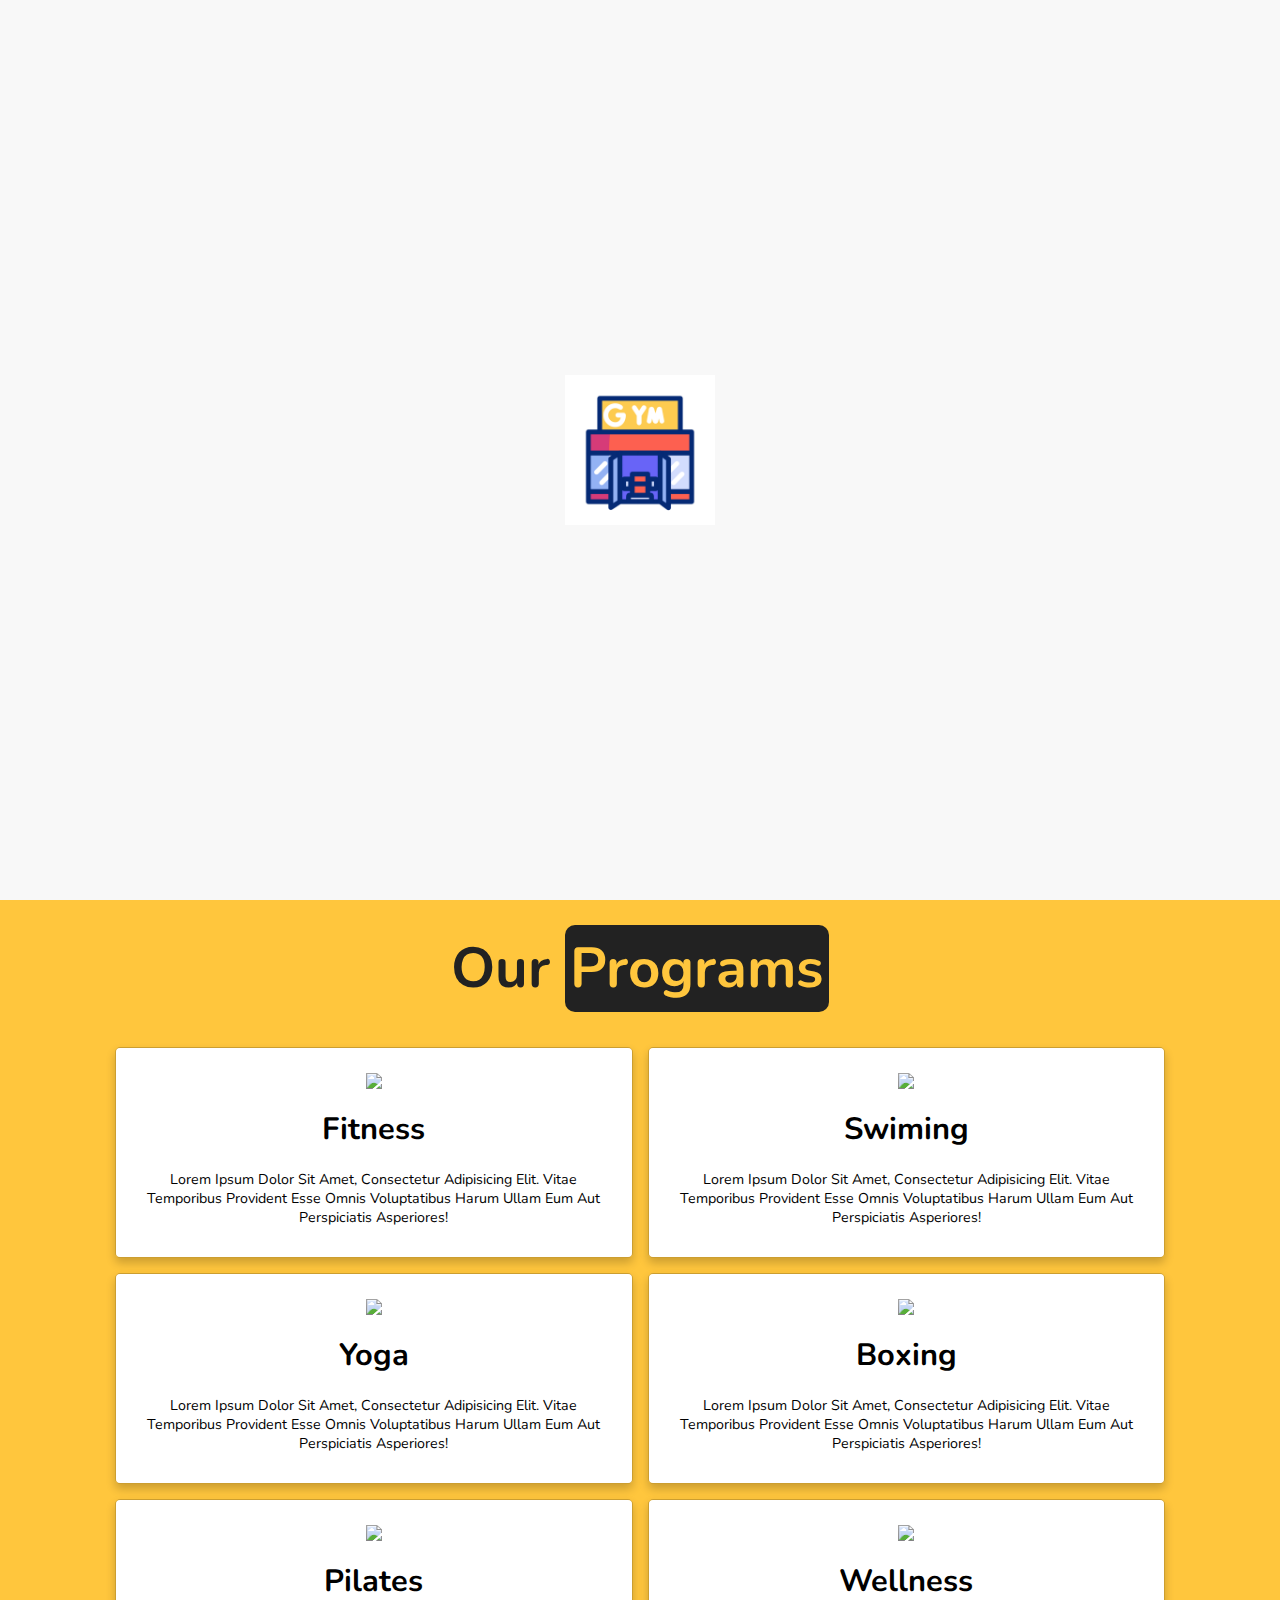
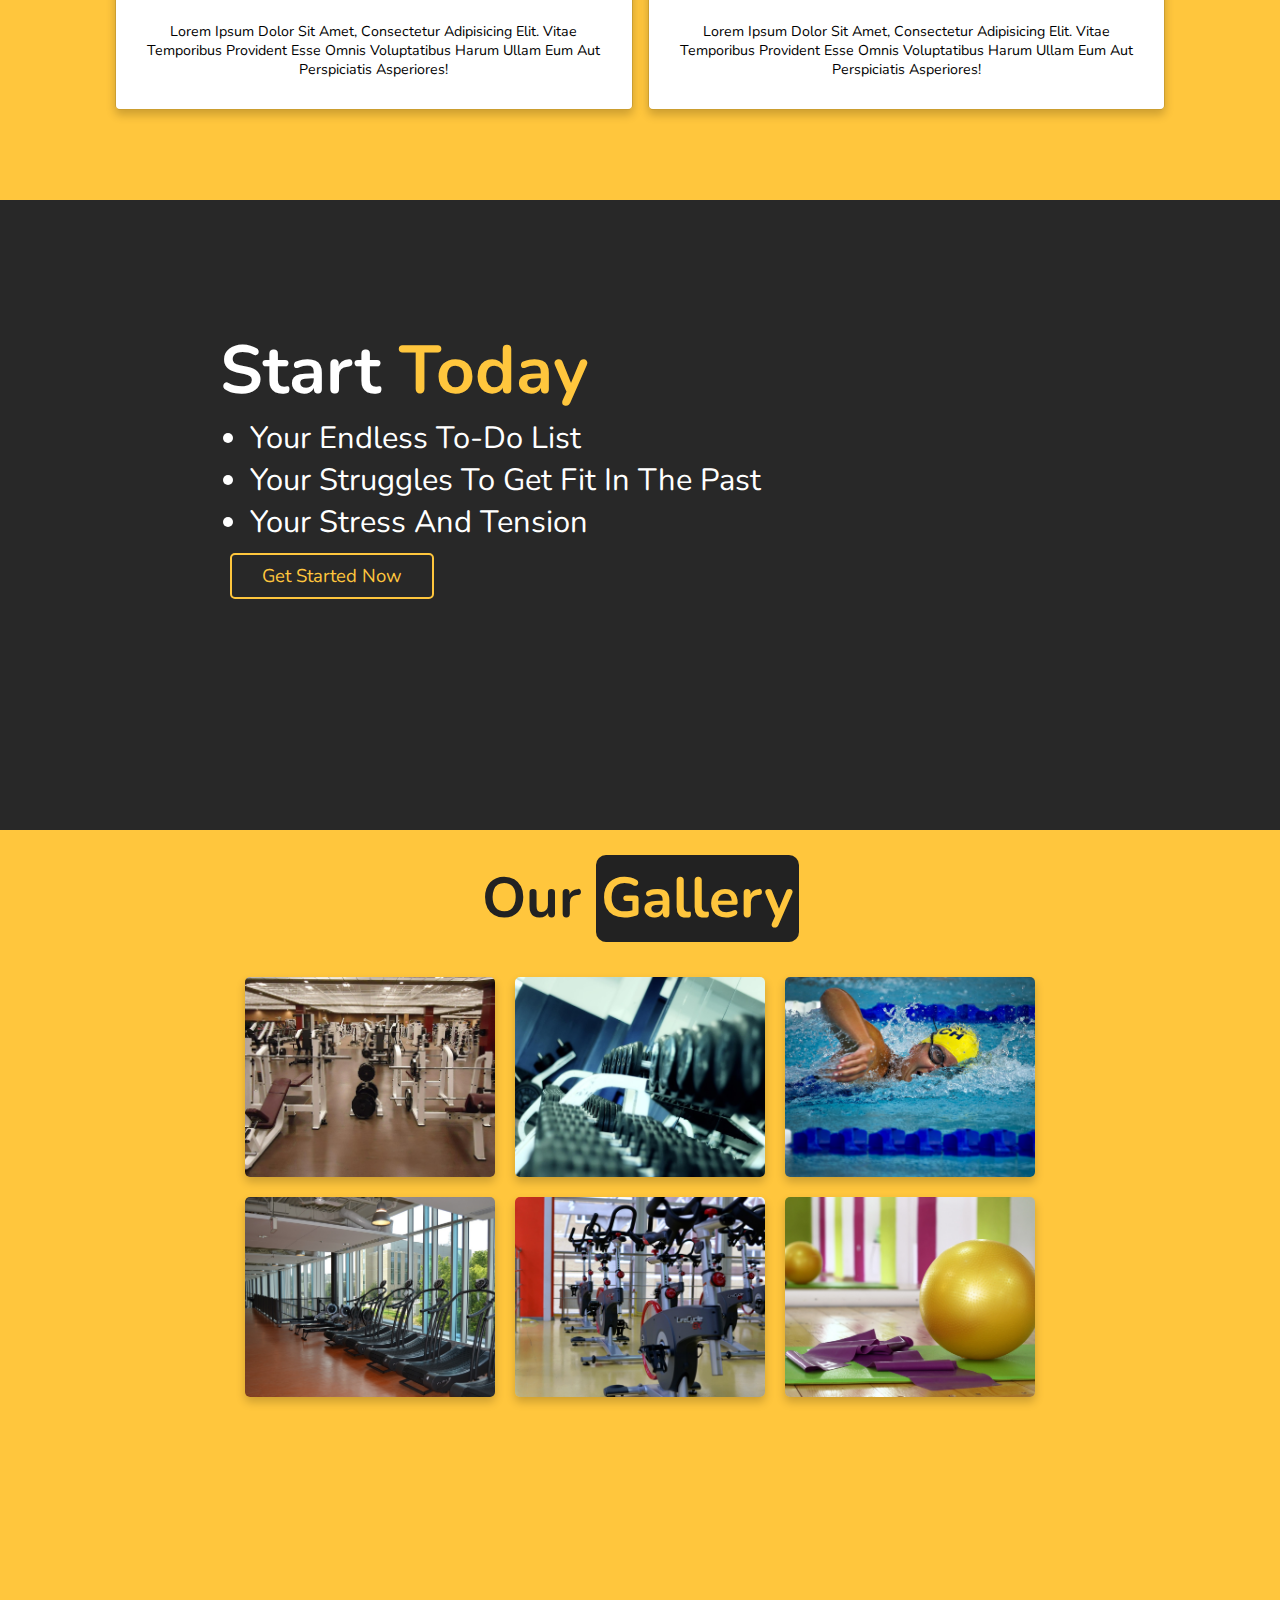
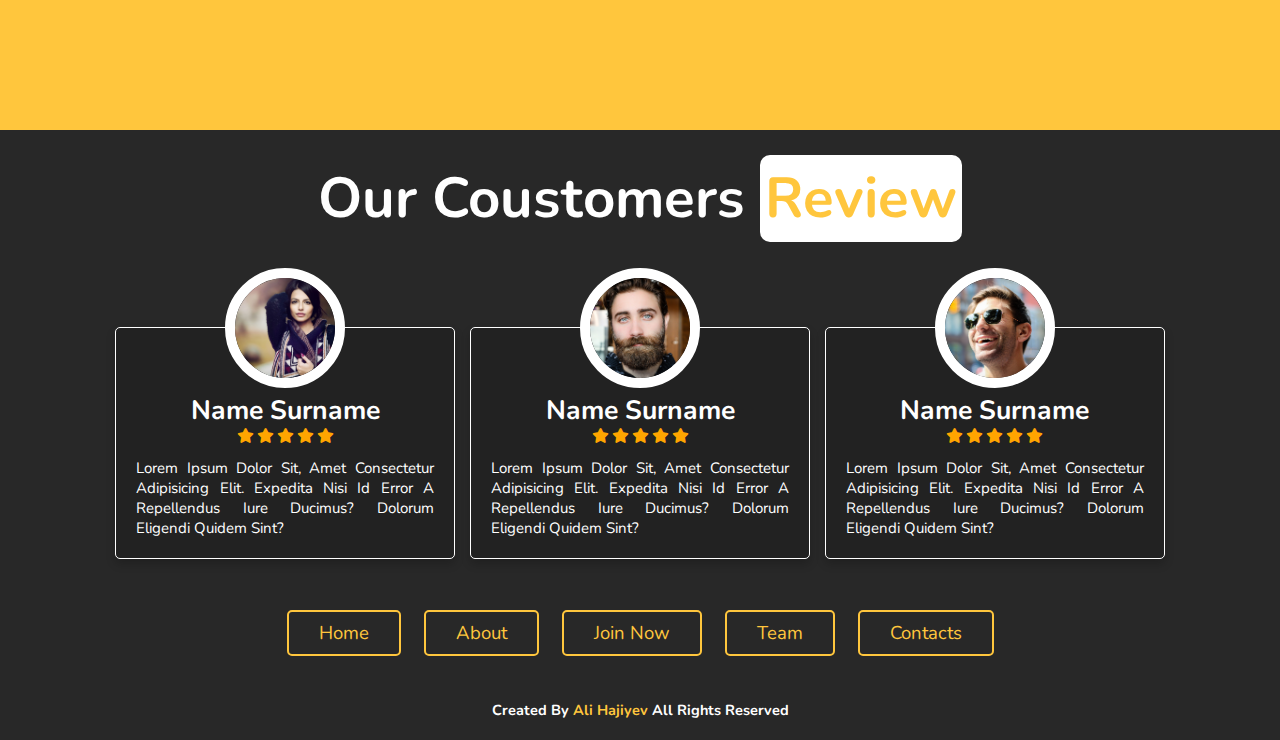
==== index.html @ 69a0c0d8 "The second part of the job is done" ====
<!DOCTYPE html>
<html lang="en">
<head>
  <meta charset="UTF-8">
  <meta name="viewport" content="width=device-width, initial-scale=1.0">
  <title>Multipage Sport Website</title>
  <link rel="stylesheet" href="./css/styles.css">
  <link href="https://fonts.googleapis.com/css?family=Nunito" rel="stylesheet" type="text/css">
  <link rel="stylesheet" href="https://cdnjs.cloudflare.com/ajax/libs/font-awesome/6.5.1/css/all.min.css"/>
   <!-- light gallery link -->
   <link rel="stylesheet" href="https://cdnjs.cloudflare.com/ajax/libs/lightgallery/2.7.2/css/lightgallery.min.css">
</head>
<body>
  <!-- header start -->
  <header>
    <a href="#" class="logo"><i class="fa-solid fa-dumbbell"></i> Fitness Gym</a>
    <div id="menu-bar" class="fas fa-bars"></div>
    <ul class="navbar">
      <li><a href="#">home</a></li>
      <li><a href="./about.html">about</a></li>
      <li><a href="./join.html">join now</a></li>
      <li><a href="#">team</a></li>
      <li><a href="#">contacts</a></li>
    </ul>

  </header>
   <!-- header end -->

   <!-- home section start -->
   <section class="home" id="home">
    <div class="content">
      <h3>Sport and Wellness <br> the way to your <span>Health!</span></h3>
      <p>Lorem, ipsum dolor sit amet consectetur adipisicing elit. Ea, voluptatum magnam. Repellat nisi dolor quaerat modi unde quod explicabo impedit, quia consequuntur ea, doloribus voluptate odio aliquam. Minus, consequuntur animi.
      </p>
      <a href="./about.html" class="btn">About Us</a>
      <a href="#" class="btn">Start Now</a>
    </div>
    <div class="image">
      <img src="./img/pic/dumbbell_homepage.png" alt="dumbbell">
    </div>
   </section>
   <!-- home section end -->

   <!-- programs section start -->
   <section class="programs" id="programs">
    <h2 class="heading">our <span>programs</span></h2>
    <div class="box-container">
      <div class="box">
        <img src="./img/pic/p_img_1.jpg" class="image">
        <div class="content">
          <img src="./img/pic/p_1.png">
          <h3>Fitness</h3>
          <p>Lorem ipsum dolor sit amet, consectetur adipisicing elit. Vitae temporibus provident esse omnis voluptatibus harum ullam eum aut perspiciatis asperiores!
          </p>
        </div>
      </div>
         <div class="box">
        <img src="./img/pic/p_img_2.jpg" class="image">
        <div class="content">
          <img src="./img/pic/p_2.png">
          <h3>Swiming</h3>
          <p>Lorem ipsum dolor sit amet, consectetur adipisicing elit. Vitae temporibus provident esse omnis voluptatibus harum ullam eum aut perspiciatis asperiores!
          </p>
        </div>
      </div>   
      <div class="box">
        <img src="./img/pic/p_img_3.jpg" class="image">
        <div class="content">
          <img src="./img/pic/p_3.png">
          <h3>Yoga</h3>
          <p>Lorem ipsum dolor sit amet, consectetur adipisicing elit. Vitae temporibus provident esse omnis voluptatibus harum ullam eum aut perspiciatis asperiores!
          </p>
        </div>
      </div>   
      <div class="box">
        <img src="./img/pic/p_img_4.jpg" class="image">
        <div class="content">
          <img src="./img/pic/p_4.png">
          <h3>Boxing</h3>
          <p>Lorem ipsum dolor sit amet, consectetur adipisicing elit. Vitae temporibus provident esse omnis voluptatibus harum ullam eum aut perspiciatis asperiores!
          </p>
        </div>
      </div>   
      <div class="box">
        <img src="./img/pic/p_img_5.jpg" class="image">
        <div class="content">
          <img src="./img/pic/p_5.png">
          <h3>Pilates</h3>
          <p>Lorem ipsum dolor sit amet, consectetur adipisicing elit. Vitae temporibus provident esse omnis voluptatibus harum ullam eum aut perspiciatis asperiores!
          </p>
        </div>
      </div>   
      <div class="box">
        <img src="./img/pic/p_img_6.jpg" class="image">
        <div class="content">
          <img src="./img/pic/p_6.png">
          <h3>Wellness</h3>
          <p>Lorem ipsum dolor sit amet, consectetur adipisicing elit. Vitae temporibus provident esse omnis voluptatibus harum ullam eum aut perspiciatis asperiores!
          </p>
        </div>
      </div>
    </div>
   </section>
   <!-- programs section end-->

   <!-- join section end-->
   <section class="join" id="join">
    <div class="content">
      <h3>Start <span>Today</span></h3>

      <ul>
        <li>Your endless to-do list</li>
        <li>Your struggles to get fit in the past</li>
        <li>Your stress and tension</li>
      </ul>

      <a href="#" class="btn">Get Started Now</a>
    </div>
   </section>
   <!-- join section end-->

   <!-- gallery section start-->
   <section class="photo-gallery" id="gallery">
    <h2 class="heading">our <span>gallery</span></h2>
    <div class="gallery">
      <a href="./img/pic/img-1.jpg">
        <img src="./img/pic/img-1.jpg">
      </a>
          <a href="./img/pic/img-2.jpg">
        <img src="./img/pic/img-2.jpg">
      </a>
          <a href="./img/pic/img-3.jpg">
        <img src="./img/pic/img-3.jpg">
      </a>      
      <a href="./img/pic/img-4.jpg">
        <img src="./img/pic/img-4.jpg">
      </a>      
      <a href="./img/pic/img-5.jpg">
        <img src="./img/pic/img-5.jpg">
      </a>      
      <a href="./img/pic/img-6.jpg">
        <img src="./img/pic/img-6.jpg">
      </a>
    </div>

   </section>
   <!-- gallery section end-->
   <!-- review section start-->
   <section class="review" id="review">
    <h2 class="heading">
      our coustomers <span>review</span>
    </h2>
    <div class="box-container">
      <div class="box">
        <img src="./img/pic/customer-1.jpg">
        <h4>Name Surname</h4>
        <div class="stars">
          <i class="fas fa-star"></i>
          <i class="fas fa-star"></i>
          <i class="fas fa-star"></i>
          <i class="fas fa-star"></i>
          <i class="fas fa-star"></i>
        </div>
        <p>Lorem ipsum dolor sit, amet consectetur adipisicing elit. Expedita nisi id error a repellendus iure ducimus? Dolorum eligendi quidem sint?</p>
      </div>
            <div class="box">
        <img src="./img/pic/customer-2.jpg">
        <h4>Name Surname</h4>
        <div class="stars">
          <i class="fas fa-star"></i>
          <i class="fas fa-star"></i>
          <i class="fas fa-star"></i>
          <i class="fas fa-star"></i>
          <i class="fas fa-star"></i>
        </div>
        <p>Lorem ipsum dolor sit, amet consectetur adipisicing elit. Expedita nisi id error a repellendus iure ducimus? Dolorum eligendi quidem sint?</p>
      </div>
            <div class="box">
        <img src="./img/pic/customer-3.jpg">
        <h4>Name Surname</h4>
        <div class="stars">
          <i class="fas fa-star"></i>
          <i class="fas fa-star"></i>
          <i class="fas fa-star"></i>
          <i class="fas fa-star"></i>
          <i class="fas fa-star"></i>
        </div>
        <p>Lorem ipsum dolor sit, amet consectetur adipisicing elit. Expedita nisi id error a repellendus iure ducimus? Dolorum eligendi quidem sint?</p>
      </div>
    </div>
   </section>
   <!-- review section end-->
   <!-- footer section end-->

    <section class="footer">
      <div class="menu">
        <a href="./index.html" class="btn">home</a>
        <a href="./about.html" class="btn">about</a>
        <a href="./join.html" class="btn">join now</a>
        <a href="#" class="btn">team</a>
        <a href="#" class="btn">contacts</a>
      </div>
      <h3 class="copyright">created by <span>Ali Hajiyev</span> all rights reserved</h3>
    </section>
   <!-- footer section end-->

   <!-- loader start -->
   <div class="loader-container">
    <img src="./img/pic/gym.gif">
   </div>


   <!-- loader end -->


   <!-- light gallery script link -->
   <script src="https://cdnjs.cloudflare.com/ajax/libs/lightgallery/2.7.2/lightgallery.min.js"></script>
   
   <script src="./js/main.js"></script>
</body>
</html>
---- css/styles.css ----
* {
  margin: 0;
  padding: 0;
  box-sizing: border-box;
  font-family: 'Nunito', sans-serif;
  border: 0;
  outline: 0;
  text-transform: capitalize;
  text-decoration: none;
  transition: all .3s linear;
}

:root {
  --yellow-clr: #ffc63d;
  --box-shadow: 0 .5rem 1rem rgba(0, 0, 0, .2)
}

*::selection {
  background: var(--yellow-clr);
  color: #fff;
}
.btn {
  display: inline-block;
  padding: 0.8rem 3rem;
  font-size: calc(14px + (20 - 14) * ((100vw - 300px) / (1600 - 300)));
  border: .2rem solid var(--yellow-clr);
  color: var(--yellow-clr);
  background: transparent;
  border-radius: .5rem;
  cursor: pointer;
  margin: 1rem;
  overflow: hidden;
  position: relative;
  z-index: 0;
}
.btn::before {
  content: "";
  position: absolute;
  top: 0;
  right: 0;
  width: 0%;
  height: 100%;
  background: var(--yellow-clr);
  z-index: -1;
  transition: .3s;
}
.btn:hover::before {
  width: 100%;
  left: 0;
}
.btn:hover {
  color: #fff;
}

html {
  font-size: 62.5%;
  overflow-x: hidden;
  scroll-behavior: smooth;
  scroll-padding-top: 7rem;
}

body {
  background: #282828;
}
section {
  padding: 2rem 9%;
}
/* header start */
header {
  position: fixed;
  top: 0;
  left: 0;
  right: 0;
  z-index: 1000;
  background: #fff;
  display: flex;
  justify-content: space-between;
  align-items: center;
  padding: 2rem 8%;
  box-shadow: var(--box-shadow);
}
header .logo {
  font-size: calc(20px + (25 - 20) * ((100vw - 300px) / (1600 - 300)));
  font-weight: 800;
  color: var(--yellow-clr);
}
header .logo i {
  color: #222;
}
header ul.navbar {
  display: flex;
  list-style: none;
}
header ul.navbar li {
  margin: 0rem 1rem;
}
header ul.navbar li a {
  color: #222;
  font-size: calc(14px + (20 - 14) * ((100vw - 300px) / (1600 - 300)));
}
header ul.navbar li a:hover {
  color: var(--yellow-clr);
}
#menu-bar {
  font-size: calc(20px + (30 - 20) * ((100vw - 300px) / (1600 - 300)));
  cursor: pointer;
  color: #222;
  border: .1rem solid #222;
  padding: 0.5rem 1.5rem;
  border-radius: 0.3rem;
  display: none;
}
/* header end  */

/* home section start */
.home {
  display: flex;
  flex-wrap: wrap;
  gap: 1.5rem;
  min-height: 100vh;
  align-items: center;
  background:linear-gradient(rgba(0, 0, 0, .8),rgba(0, 0, 0, .8)), url(../img/pic/homepage-bg.jpg) no-repeat center/cover;
}
.home .content {
  flex: 1 1 40rem;
  padding-top: 6.5rem;
}
.home .image {
  flex: 1 1 40rem;
} 
.home .image img {
  width: 100%;
  padding: 1rem;
  animation: move 3s linear infinite;
}
@keyframes move {
  0%, 100% {
    transform: translateY(0);
  }
  50% {
    transform: translateY(-3rem);
  }
}
.home .content h3 {
  color: #fff;
    font-size: calc(30px + (65 - 30) * ((100vw - 300px) / (1600 - 300)));
}
.home .content h3 span {
  color: green;
}
.home .content p {
  color: #fff;
  font-size: calc(14px + (20 - 14) * ((100vw - 300px) / (1600 - 300)));

}
 /* home section end */

  /* programs section start */
  .programs {
    background: var(--yellow-clr);
    min-height: 100vh;
  }
  .programs .heading {
    text-align: center;
    font-size: calc(30px + (65 - 30) * ((100vw - 300px) / (1600 - 300)));
    padding: 1rem;
    color: #222;
    margin-bottom: 3rem;
  }
  .programs .heading span {
    background: #222;
    color: var(--yellow-clr);
    padding: 0.5rem;
    border-radius: 1rem;
  }
  .programs .box-container {
    display: flex;
    flex-wrap: wrap;
    gap: 1.5rem;
  }
  .programs .box-container .box {
    flex: 1 1 35rem;
    position: relative;
    overflow: hidden;
    box-shadow: var(--box-shadow);
    border: .1rem solid rgba(0, 0, 0, 0.2);
    border-radius: 0.5rem;
  }
  .programs .box-container .box .image {
    width: 100%;
    height: 100%;
    object-fit: cover;
    position: absolute;
    top:-100%;
    left: 0;
  }
  .programs .box-container .box .content {
    text-align: center;
    background: #fff;
    padding: 2rem;
  }
  .programs .box-container .box .content img {
    width: 10rem;
    margin: 0.5rem 0rem;
  }
  .programs .box-container .box .content h3 {
    font-size: calc(18px + (35 - 18) * ((100vw - 300px) / (1600 - 300)));
    margin: 1rem 0rem;
  }
  .programs .box-container .box .content p {
     font-size: calc(12px + (15 - 12) * ((100vw - 300px) / (1600 - 300)));
     padding: 1rem;
  }
  .programs .box-container .box:hover .image {
    top: 0;
    cursor: pointer;
  }
  .programs .box-container .box:hover .content {
    transform: translateY(100%);
  }

  /* programs section end */

  /* join section end */
  .join {
    min-height: 70vh;
    background: url(../img/pic/join.jpg) no-repeat center/cover;
  }
  .join .content {
    margin-top: 10%;
    margin-left: 10%;
  }
  .join .content h3 {
    font-size: calc(30px + (80 - 30) * ((100vw - 300px) / (1600 - 300)));
    color:#fff;
  }
  .join .content h3 span {
    color: var(--yellow-clr);
  }
  .join .content ul {
    color: #fff;
    font-size: calc(18px + (35 - 18) * ((100vw - 300px) / (1600 - 300)));
    margin-left: 3rem;
  }
  /* join section end */

  /* gallery section end */
  .photo-gallery {
    min-height: 100vh;
    background: var(--yellow-clr);
  }
  .photo-gallery .heading {
    text-align: center;
    font-size: calc(30px + (65 - 30) * ((100vw - 300px) / (1600 - 300)));
    padding: 1rem;
    color: #222;
    margin-bottom: 3rem;
  }
  .photo-gallery .heading span {
    background: #222;
    color: var(--yellow-clr);
    padding: 0.5rem;
    border-radius: 1rem;
  }
  .gallery {
    display: flex;
    justify-content: center;
    flex-wrap: wrap;
    gap: 2rem;
    width: 90%;
    margin: 0 auto;
  }
  .gallery a {
    width: 25rem;
    height: 20rem;
    border-radius: 0.5rem;
    overflow: hidden;
    box-shadow: var(--box-shadow);
  }
  .gallery a img {
    width: 100%;
    height: 100%;
    object-fit: cover;
  }
  .gallery a img:hover {
    transform: scale(1.3);
  }

  /* gallery section end */

  /* review section end */
  .review {
    min-height: 50vh;
  }
  .review .heading {
    text-align: center;
    font-size: calc(30px + (65 - 30) * ((100vw - 300px) / (1600 - 300)));
    padding: 1rem;
    color: #fff;
    margin-bottom: 3rem;
  }
  .review .heading span {
    background: #fff;
    color: var(--yellow-clr);
    padding: 0.5rem;
    border-radius: 1rem;
  }
  .review .box-container {
    display: flex;
    flex-wrap: wrap;
    gap: 1.5rem;
  }
  .review .box-container .box {
    text-align: center;
    padding: 2rem;
    border: .1rem solid #fff;
    box-shadow: var(--box-shadow);
    border-radius: 0.5rem;
    flex: 1 1 25rem;
    background-color: #222;
    margin-top: 5rem;
  }
  .review .box-container .box img {
    width: 12rem;
    height: 12rem;
    object-fit: cover;
    border-radius: 50%;
    border: 1rem solid #fff;
    margin-top: -8rem;
  }
   .review .box-container .box h4 {
      font-size: calc(16px + (30 - 16) * ((100vw - 300px) / (1600 - 300)));
      color: #fff;
   }
   .review .box-container .box i {
     font-size: calc(12px + (16 - 12) * ((100vw - 300px) / (1600 - 300)));
     color: orange;
     margin-bottom: 1.5rem;
   }
   .review .box-container .box p {
     font-size: calc(12px + (16 - 12) * ((100vw - 300px) / (1600 - 300)));
     text-align: justify;
     color: #fff;
   }
  /* review section end */

  /* footer section end */
  .footer {
    display: flex;
    justify-content: center;
    align-items: center;
    flex-direction: column;
    flex-wrap: wrap;
  }
  .footer .copyright {
    margin-top: 3rem;
    color: #fff;
      font-size: calc(13px + (15 - 13) * ((100vw - 300px) / (1600 - 300)));
  }
  .footer .copyright span {
    color: var(--yellow-clr);
  }

  /* footer section end */
   /* <!-- loader start --> */
   .loader-container {
    position: fixed;
    top: 0;
    left: 0;
    width: 100%;
    height: 100%;
    z-index: 5000;
    background: #f8f8f8;
    display: flex;
    justify-content: center;
    align-items: center;
   }
   .loader-container img {
    height: 15rem;
   }
   .loader-container.active {
    display: none;
   }

   /* <!-- loader end --> */




/* media queries */
@media(max-width: 768px){
  #menu-bar {
    display: block;
  }
  header .navbar {
    position: absolute;
    top: 120%;
    right: 2rem;
    border-radius: 0.5rem;
    border: .3rem solid var(--yellow-clr);
    box-shadow: var(--box-shadow);
    width: 30rem;
    background: #fff;
    padding: 2rem;
    display: flex;
    flex-direction: column;
    gap: 1.5rem;
    clip-path: polygon(0 0, 100% 0, 100% 0, 0 0)
  }
   header .navbar.active {
    clip-path: polygon(0 0, 100% 0, 100% 100%, 0% 100%);
   }
  header .navbar li {
    padding: 1.5rem;
    border: .2rem solid rgba(0, 0, 0, .1);
    background: #fff;
  }
   header .navbar li:hover{ 
    border-left: .5rem solid var(--yellow-clr);
    border-right: .5rem solid var(--yellow-clr);
   }
}
@media(max-width: 860px) {
   .footer .menu {
    display: flex;
    flex-direction: column;
    text-align: center;
   }
}
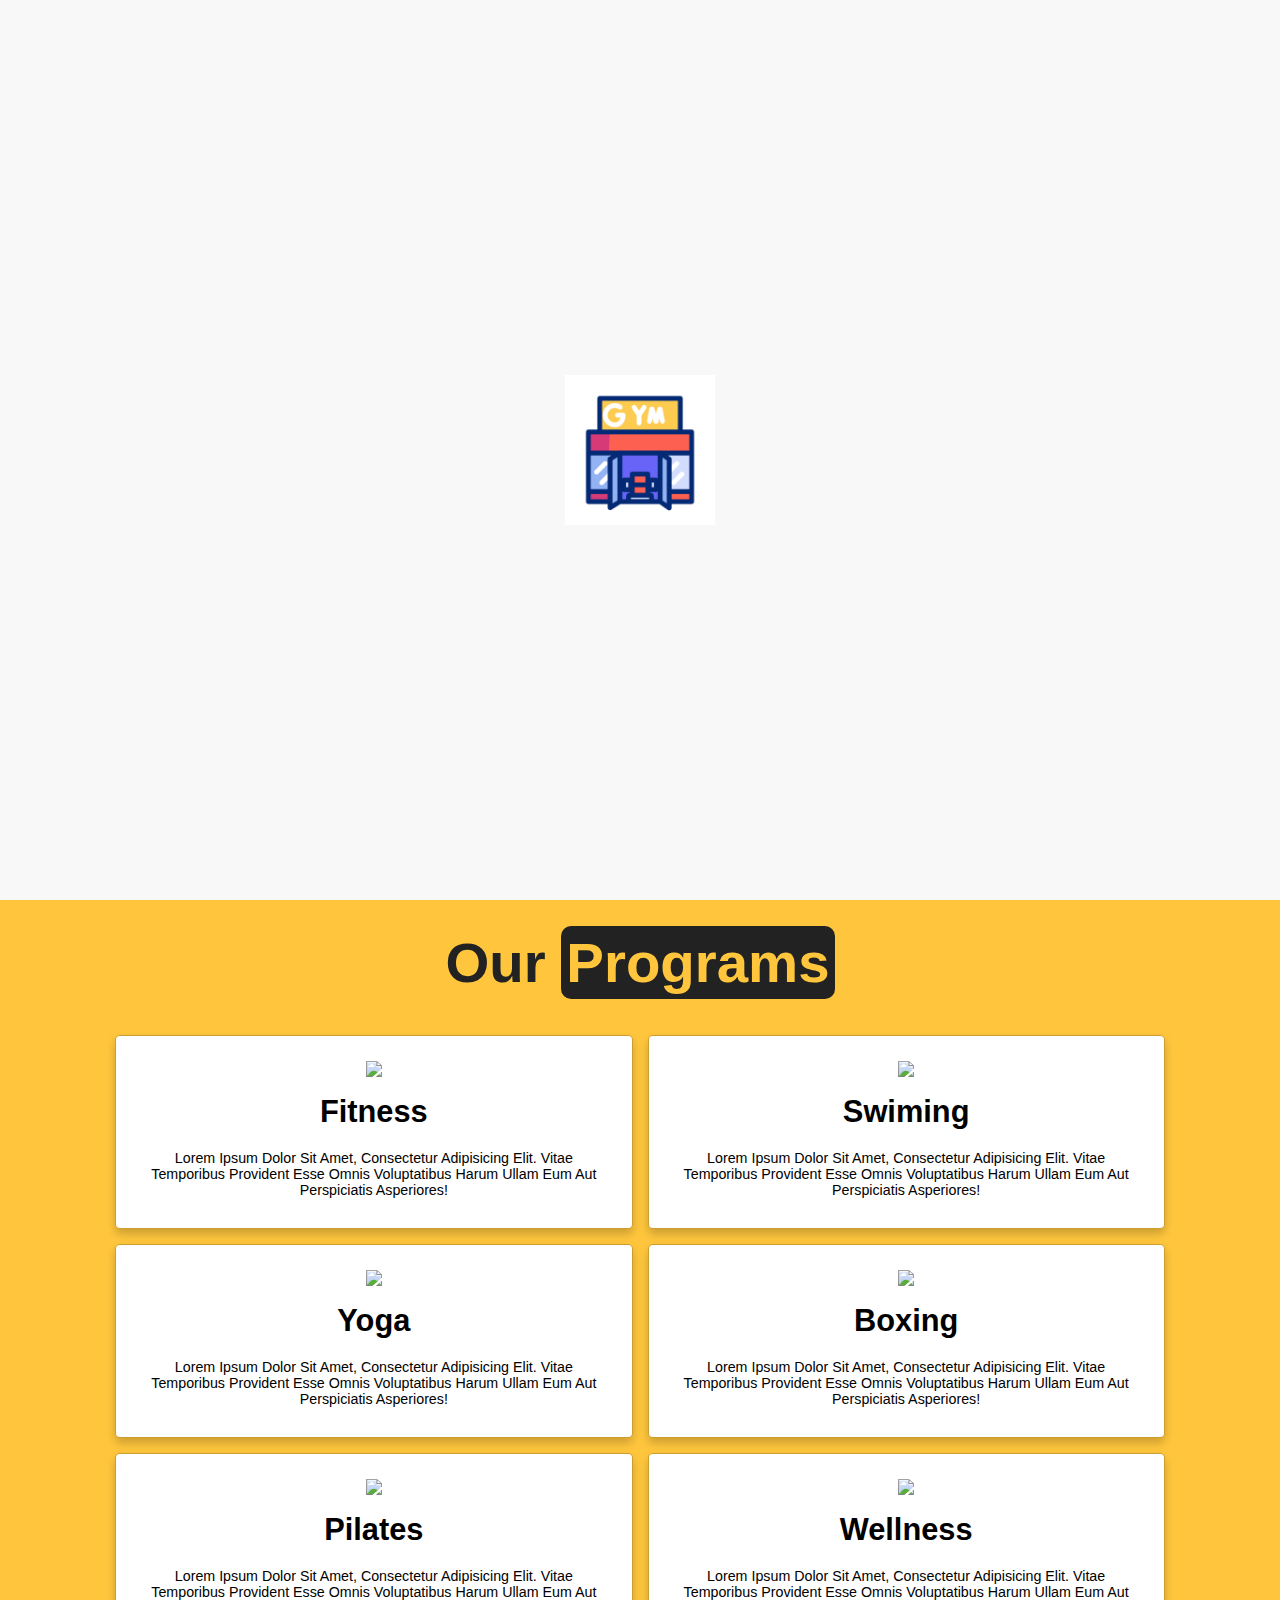
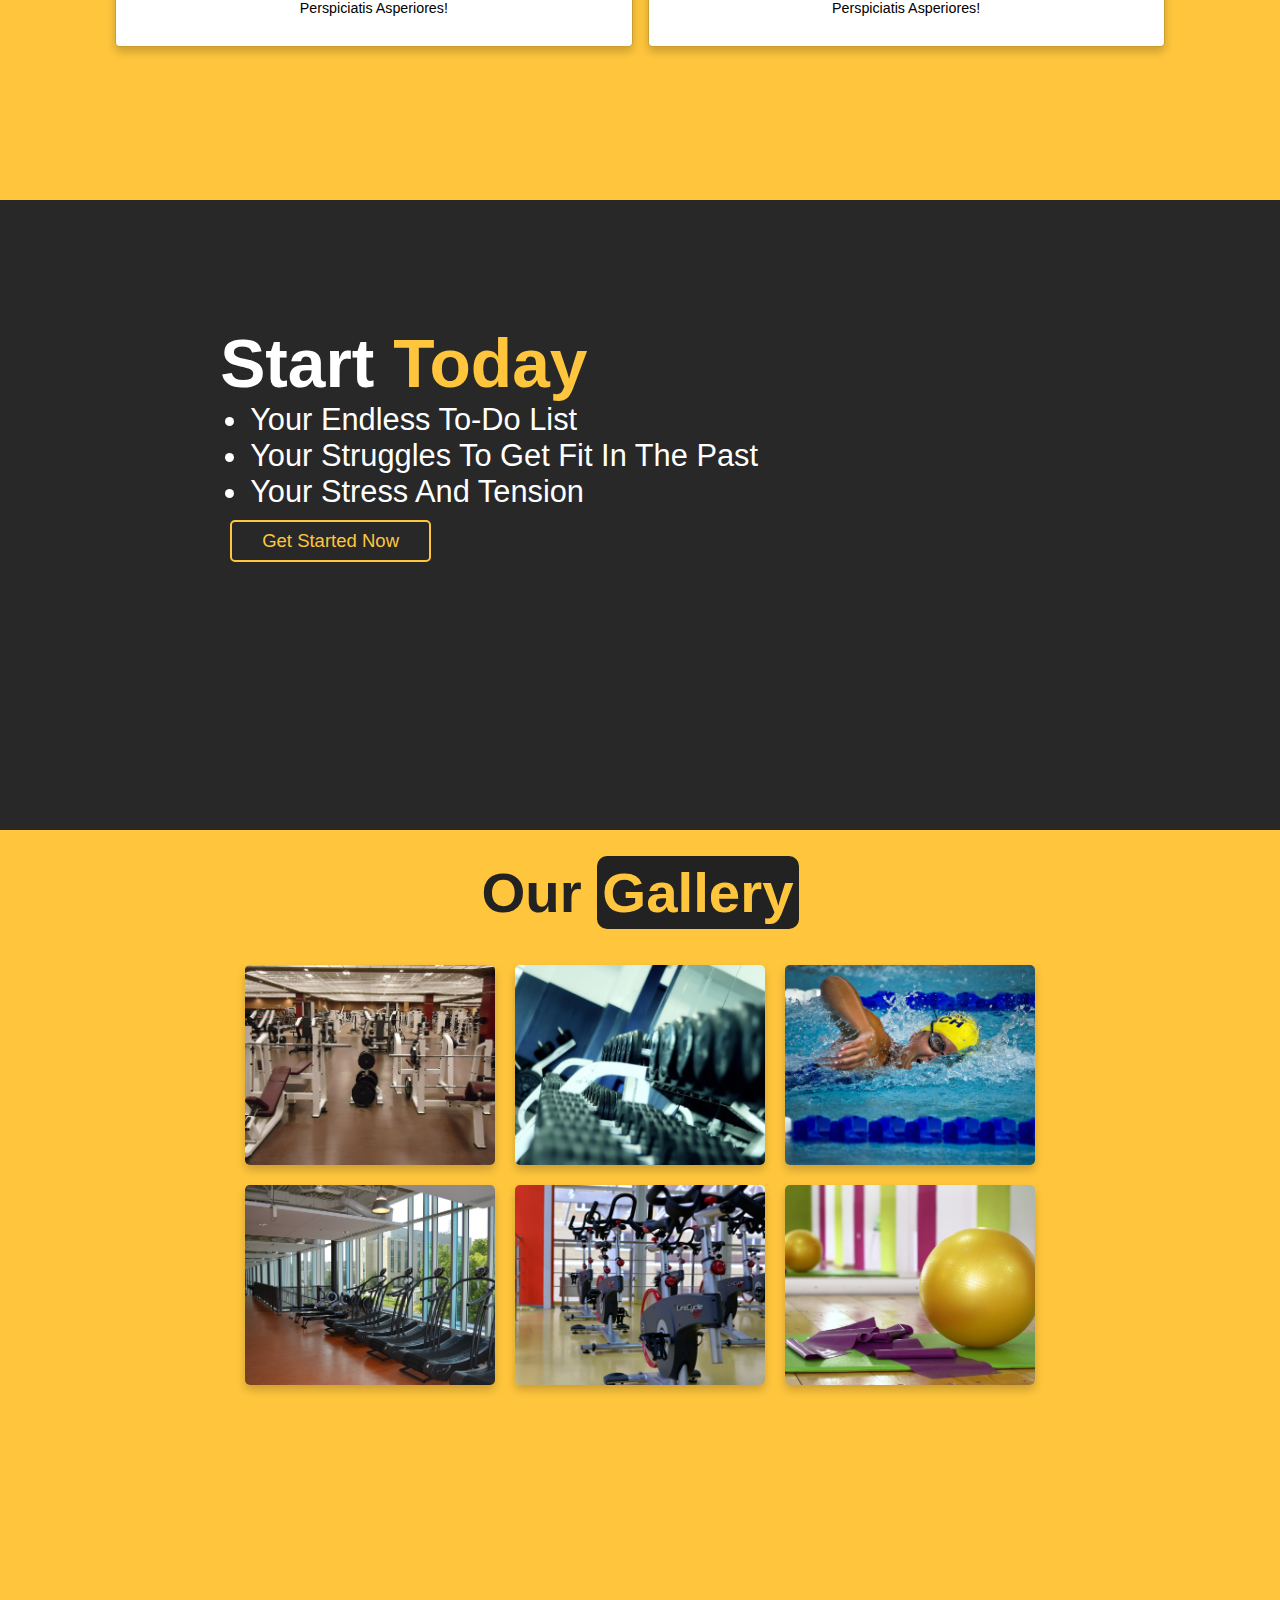
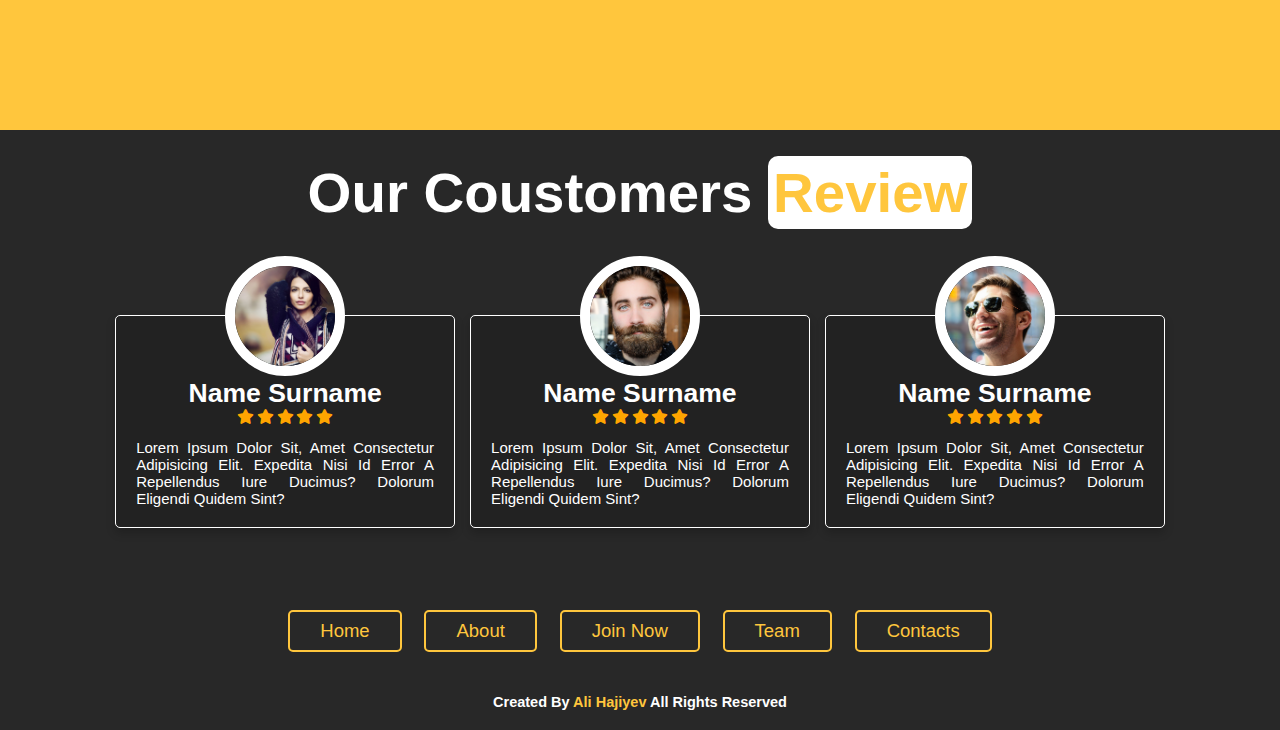
==== commit cec75497: "The third part of the site is done the last page is left" ====
--- a/index.html
+++ b/index.html
@@ -5,7 +5,7 @@
   <meta name="viewport" content="width=device-width, initial-scale=1.0">
   <title>Multipage Sport Website</title>
   <link rel="stylesheet" href="./css/styles.css">
-  <link href="https://fonts.googleapis.com/css?family=Nunito" rel="stylesheet" type="text/css">
+  <link href="https://fonts.googleapis.com/css?family=Nunito"es rel="stylheet" type="text/css">
   <link rel="stylesheet" href="https://cdnjs.cloudflare.com/ajax/libs/font-awesome/6.5.1/css/all.min.css"/>
    <!-- light gallery link -->
    <link rel="stylesheet" href="https://cdnjs.cloudflare.com/ajax/libs/lightgallery/2.7.2/css/lightgallery.min.css">
@@ -19,7 +19,7 @@
       <li><a href="#">home</a></li>
       <li><a href="./about.html">about</a></li>
       <li><a href="./join.html">join now</a></li>
-      <li><a href="#">team</a></li>
+      <li><a href="./team.html">team</a></li>
       <li><a href="#">contacts</a></li>
     </ul>
 
@@ -197,7 +197,7 @@
         <a href="./index.html" class="btn">home</a>
         <a href="./about.html" class="btn">about</a>
         <a href="./join.html" class="btn">join now</a>
-        <a href="#" class="btn">team</a>
+        <a href="./team.html" class="btn">team</a>
         <a href="#" class="btn">contacts</a>
       </div>
       <h3 class="copyright">created by <span>Ali Hajiyev</span> all rights reserved</h3>
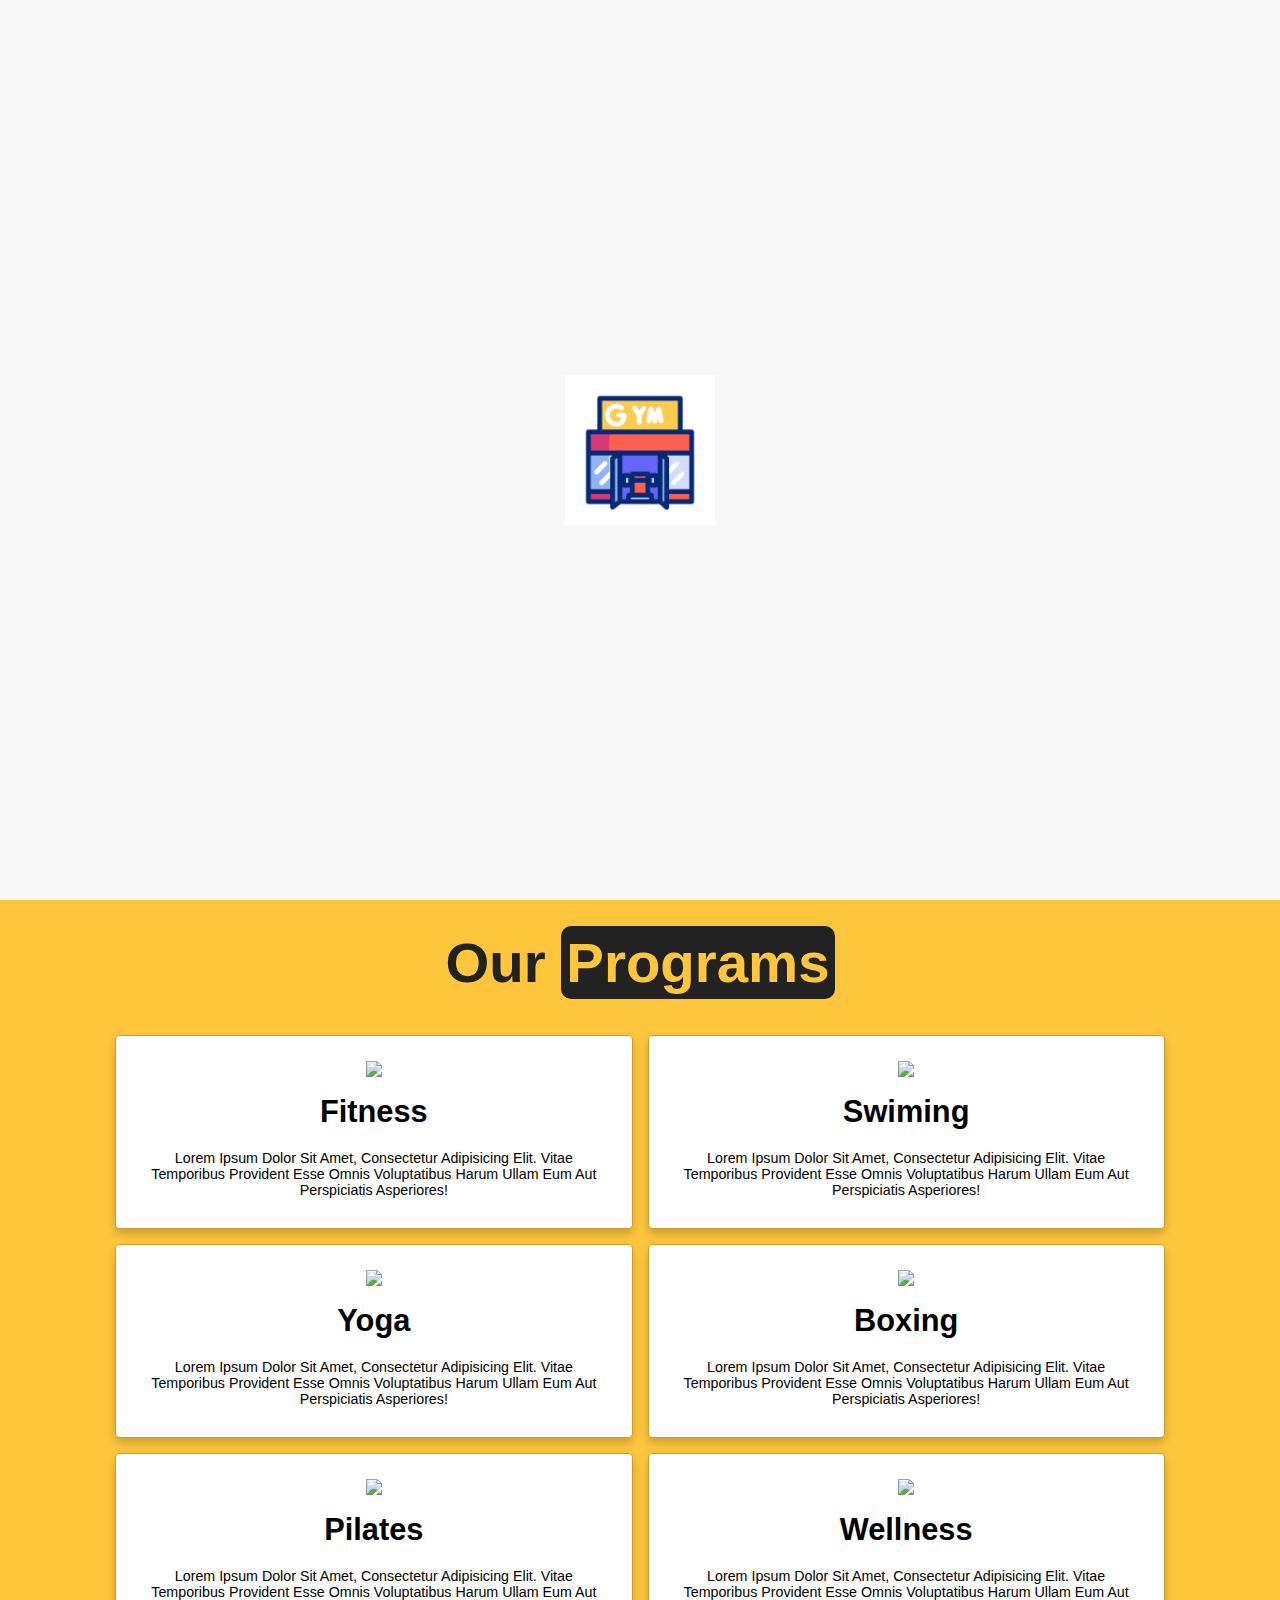
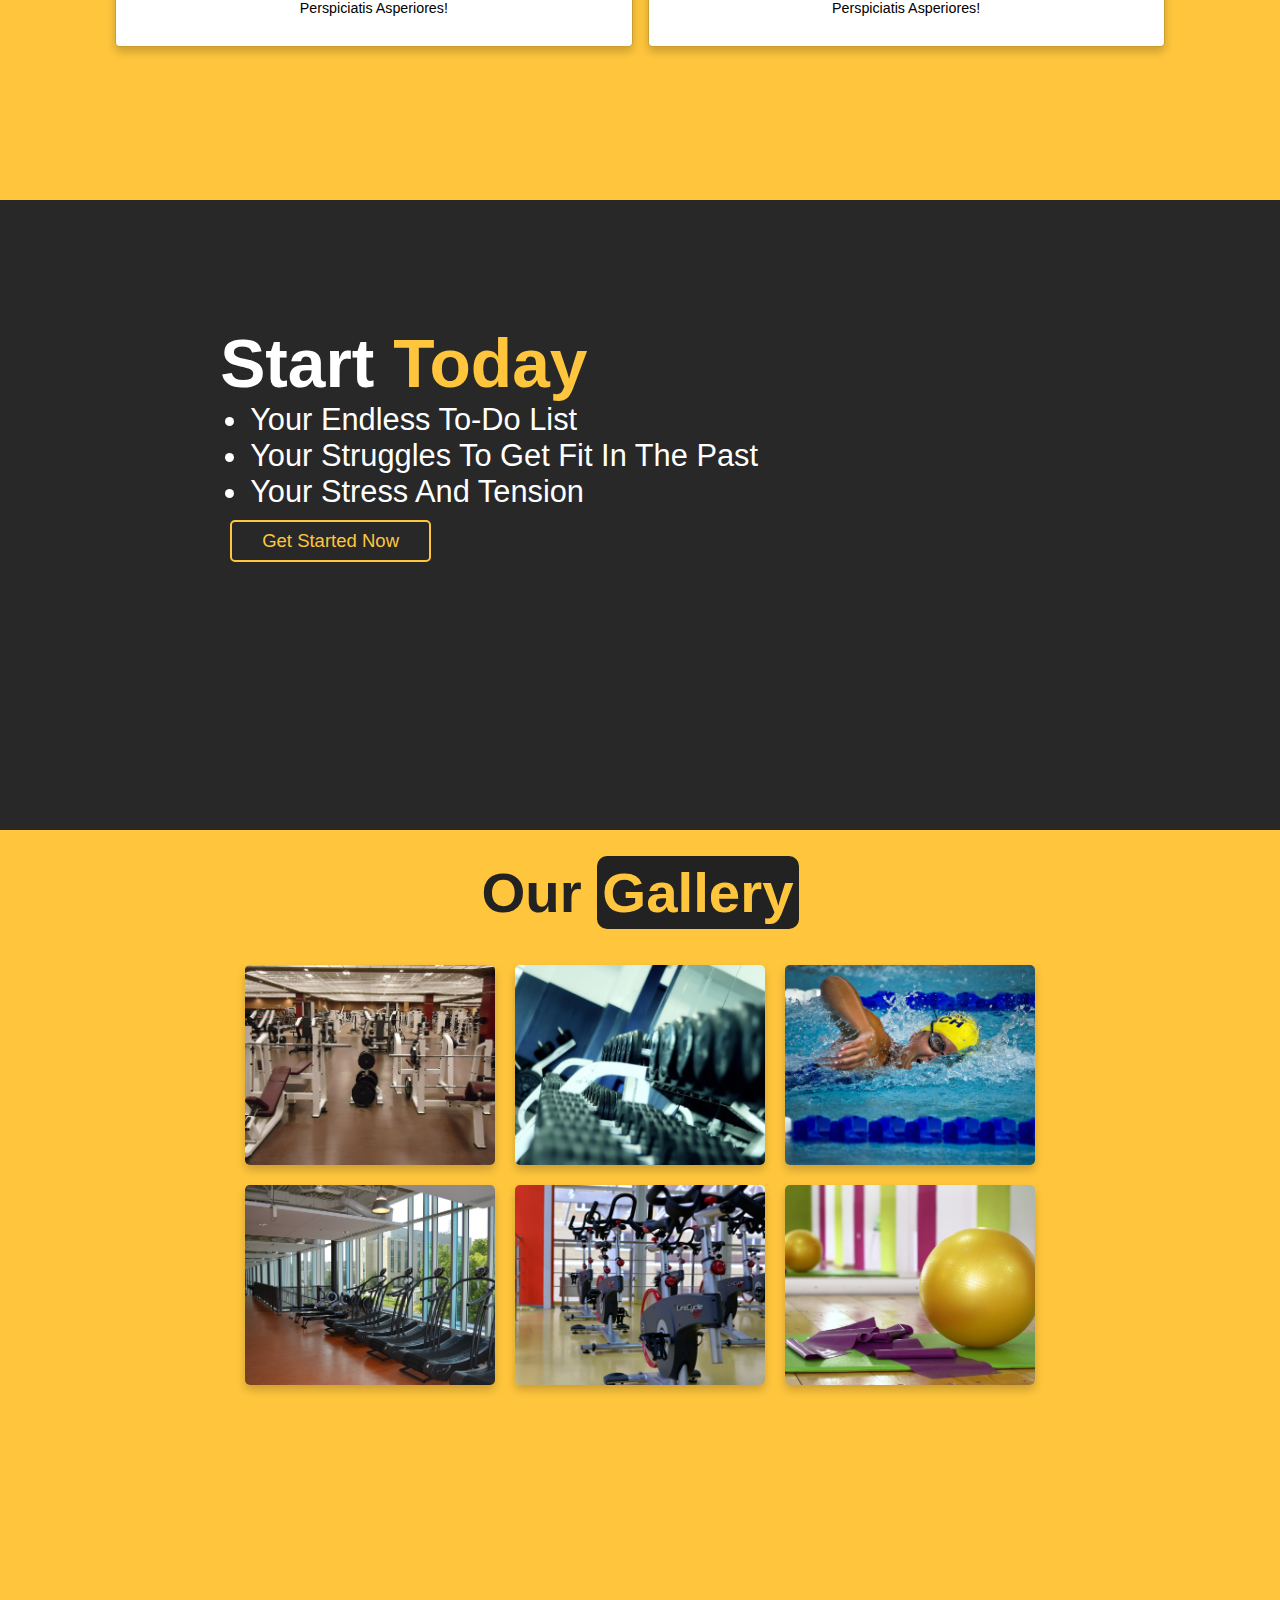
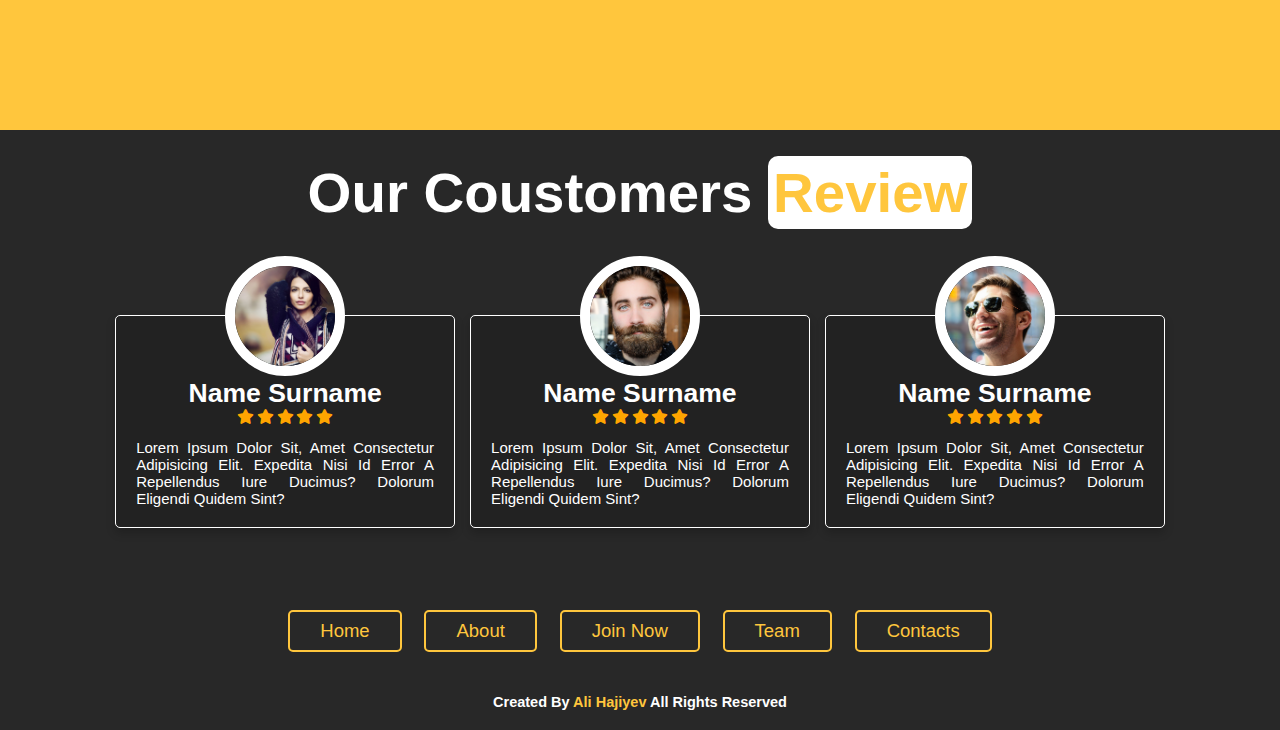
==== commit 35a5d2f4: "The site layout is finished only js is left" ====
--- a/index.html
+++ b/index.html
@@ -20,12 +20,10 @@
       <li><a href="./about.html">about</a></li>
       <li><a href="./join.html">join now</a></li>
       <li><a href="./team.html">team</a></li>
-      <li><a href="#">contacts</a></li>
+      <li><a href="./contact.html">contacts</a></li>
     </ul>
-
   </header>
    <!-- header end -->
-
    <!-- home section start -->
    <section class="home" id="home">
     <div class="content">
@@ -33,14 +31,13 @@
       <p>Lorem, ipsum dolor sit amet consectetur adipisicing elit. Ea, voluptatum magnam. Repellat nisi dolor quaerat modi unde quod explicabo impedit, quia consequuntur ea, doloribus voluptate odio aliquam. Minus, consequuntur animi.
       </p>
       <a href="./about.html" class="btn">About Us</a>
-      <a href="#" class="btn">Start Now</a>
+      <a href="./join.html" class="btn">Start Now</a>
     </div>
     <div class="image">
       <img src="./img/pic/dumbbell_homepage.png" alt="dumbbell">
     </div>
    </section>
    <!-- home section end -->
-
    <!-- programs section start -->
    <section class="programs" id="programs">
     <h2 class="heading">our <span>programs</span></h2>
@@ -102,23 +99,19 @@
     </div>
    </section>
    <!-- programs section end-->
-
    <!-- join section end-->
    <section class="join" id="join">
     <div class="content">
       <h3>Start <span>Today</span></h3>
-
       <ul>
         <li>Your endless to-do list</li>
         <li>Your struggles to get fit in the past</li>
         <li>Your stress and tension</li>
       </ul>
-
       <a href="#" class="btn">Get Started Now</a>
     </div>
    </section>
    <!-- join section end-->
-
    <!-- gallery section start-->
    <section class="photo-gallery" id="gallery">
     <h2 class="heading">our <span>gallery</span></h2>
@@ -142,7 +135,6 @@
         <img src="./img/pic/img-6.jpg">
       </a>
     </div>
-
    </section>
    <!-- gallery section end-->
    <!-- review section start-->
@@ -191,31 +183,24 @@
    </section>
    <!-- review section end-->
    <!-- footer section end-->
-
     <section class="footer">
       <div class="menu">
         <a href="./index.html" class="btn">home</a>
         <a href="./about.html" class="btn">about</a>
         <a href="./join.html" class="btn">join now</a>
         <a href="./team.html" class="btn">team</a>
-        <a href="#" class="btn">contacts</a>
+        <a href="./contact.html" class="btn">contacts</a>
       </div>
       <h3 class="copyright">created by <span>Ali Hajiyev</span> all rights reserved</h3>
     </section>
    <!-- footer section end-->
-
    <!-- loader start -->
    <div class="loader-container">
     <img src="./img/pic/gym.gif">
    </div>
-
-
    <!-- loader end -->
-
-
    <!-- light gallery script link -->
    <script src="https://cdnjs.cloudflare.com/ajax/libs/lightgallery/2.7.2/lightgallery.min.js"></script>
-   
    <script src="./js/main.js"></script>
 </body>
 </html>